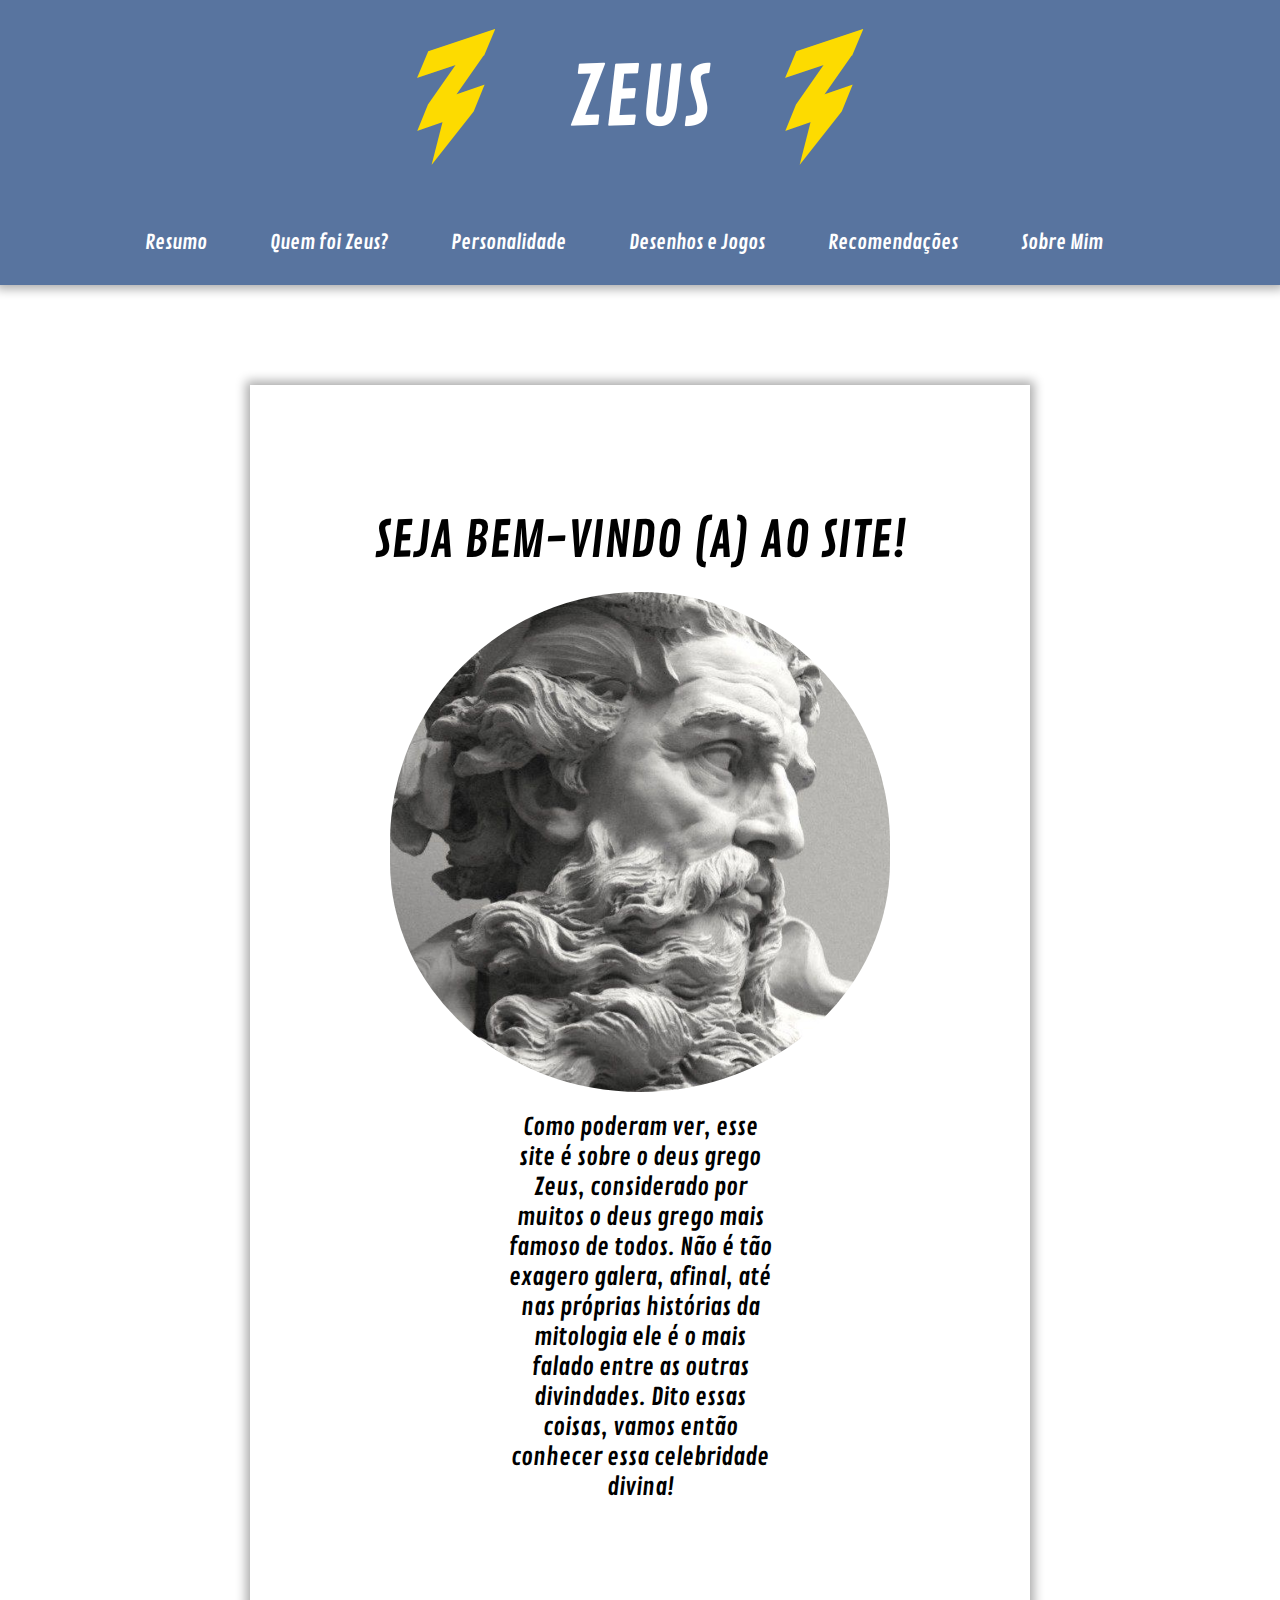
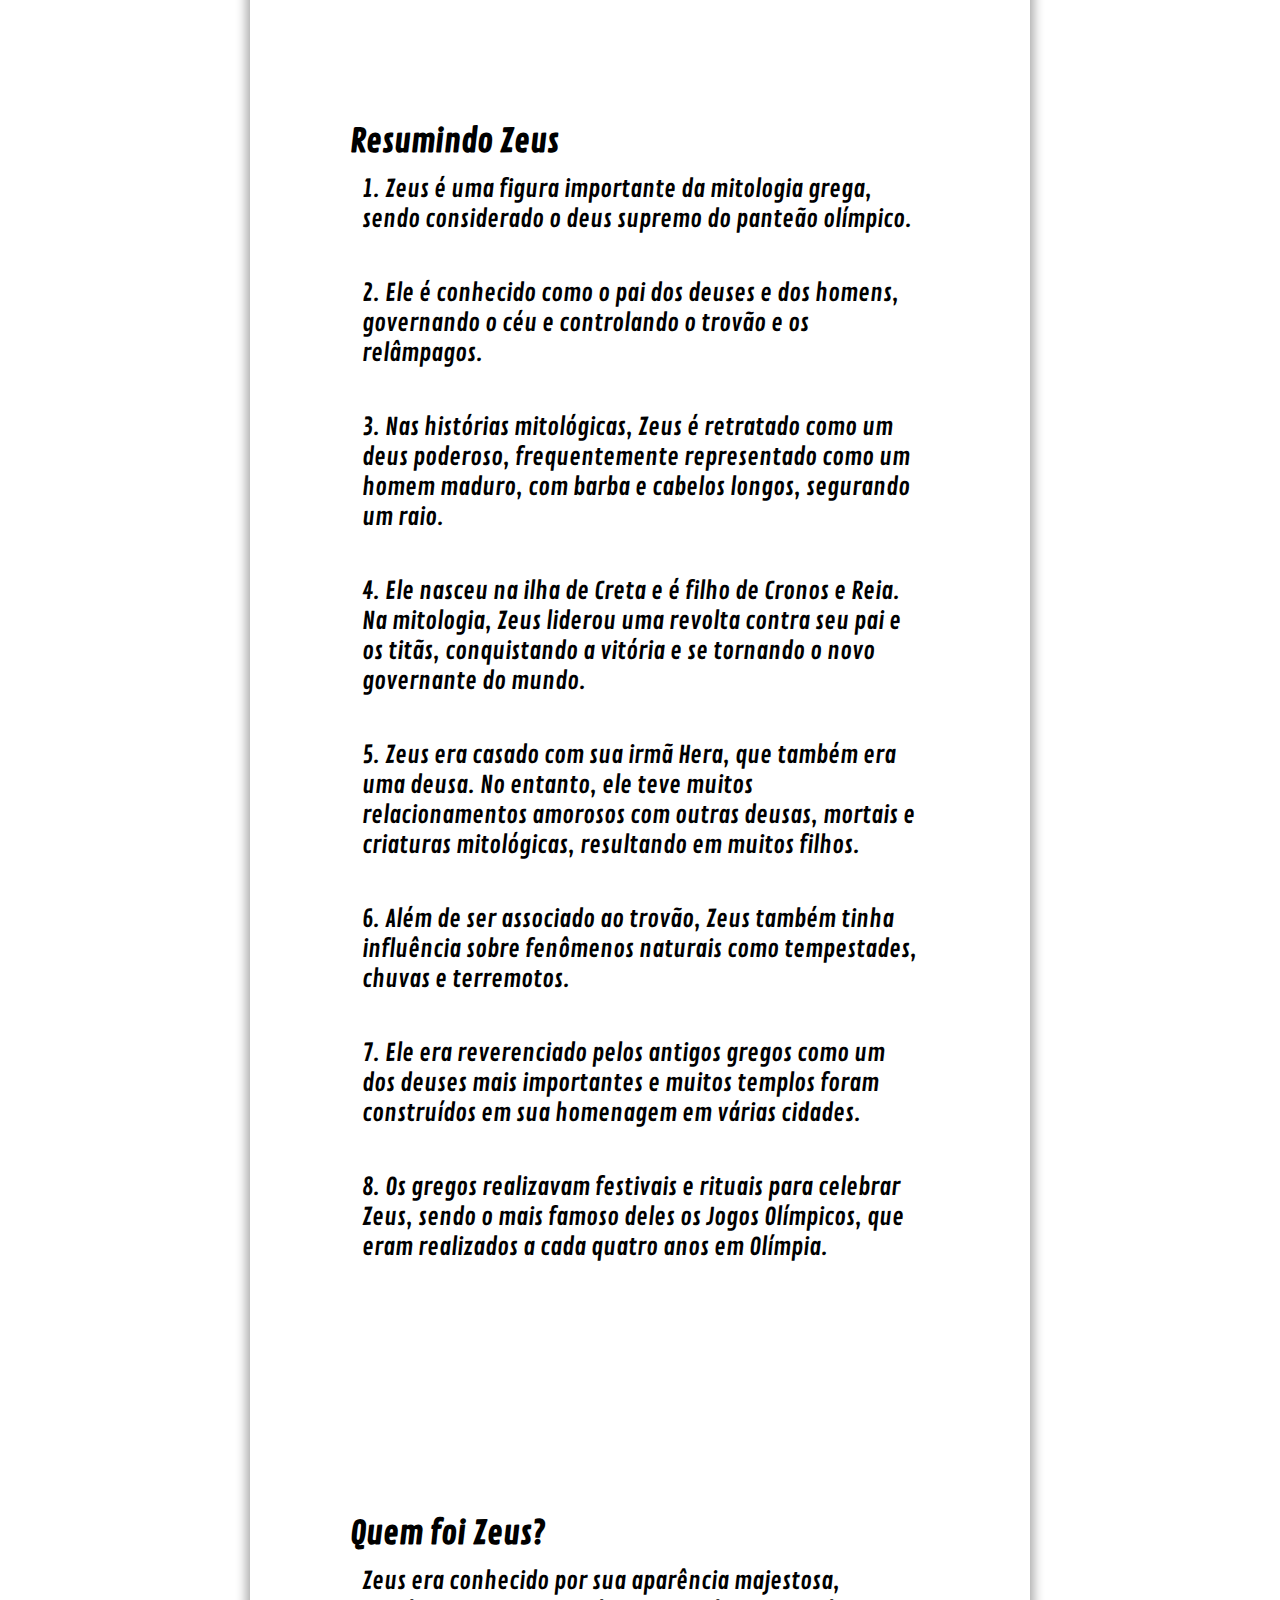
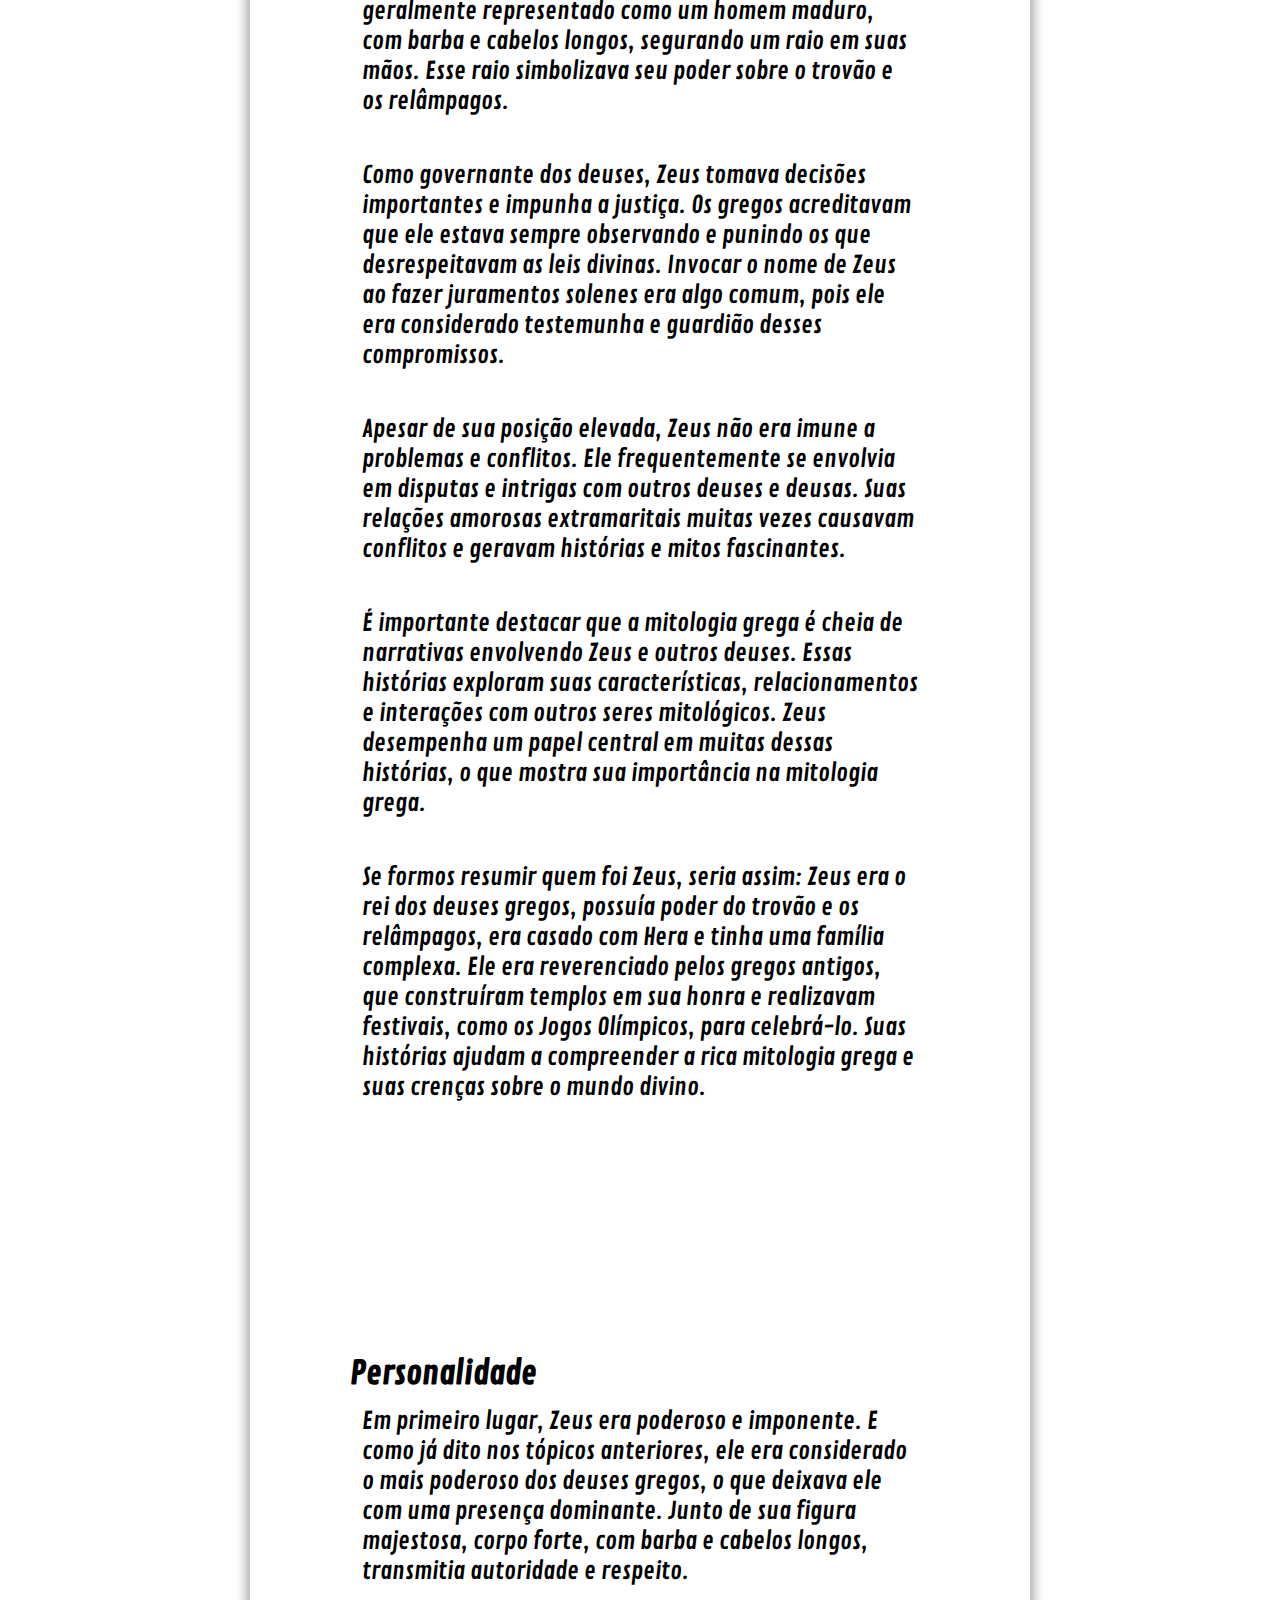
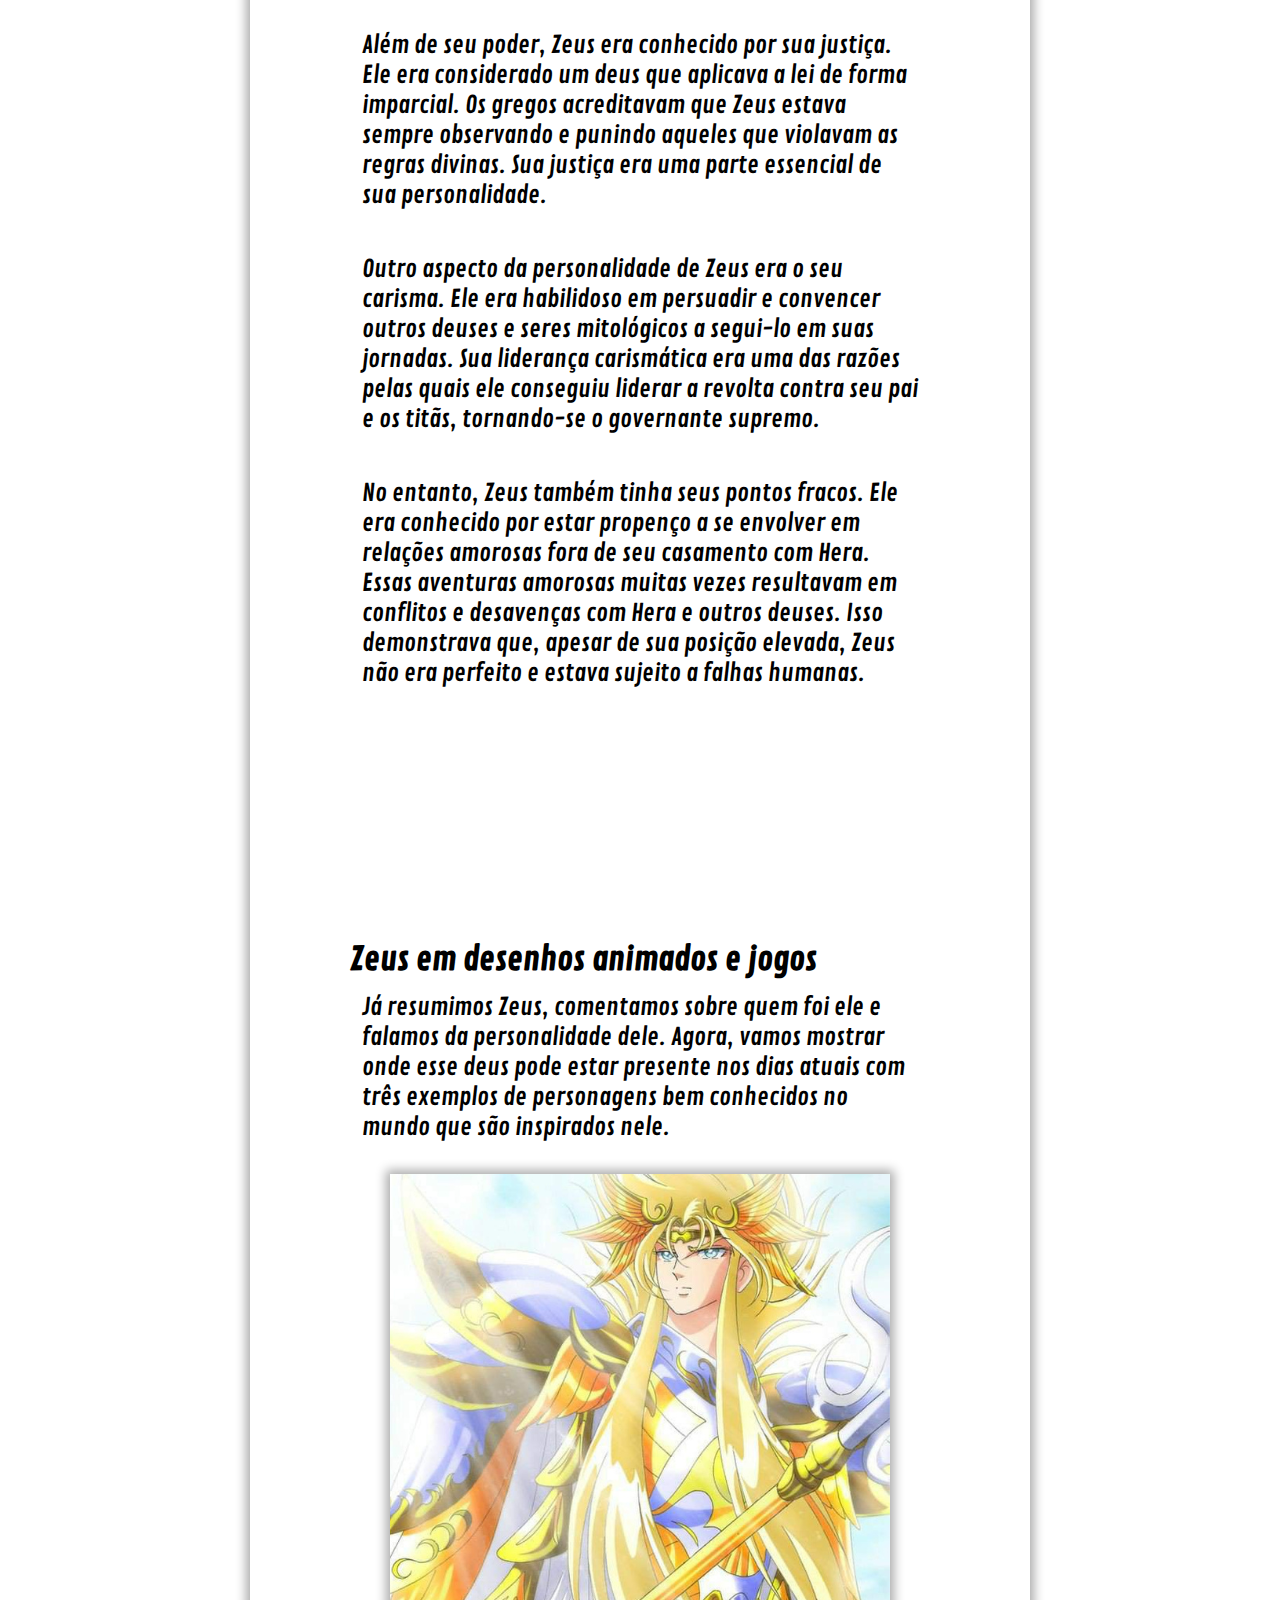
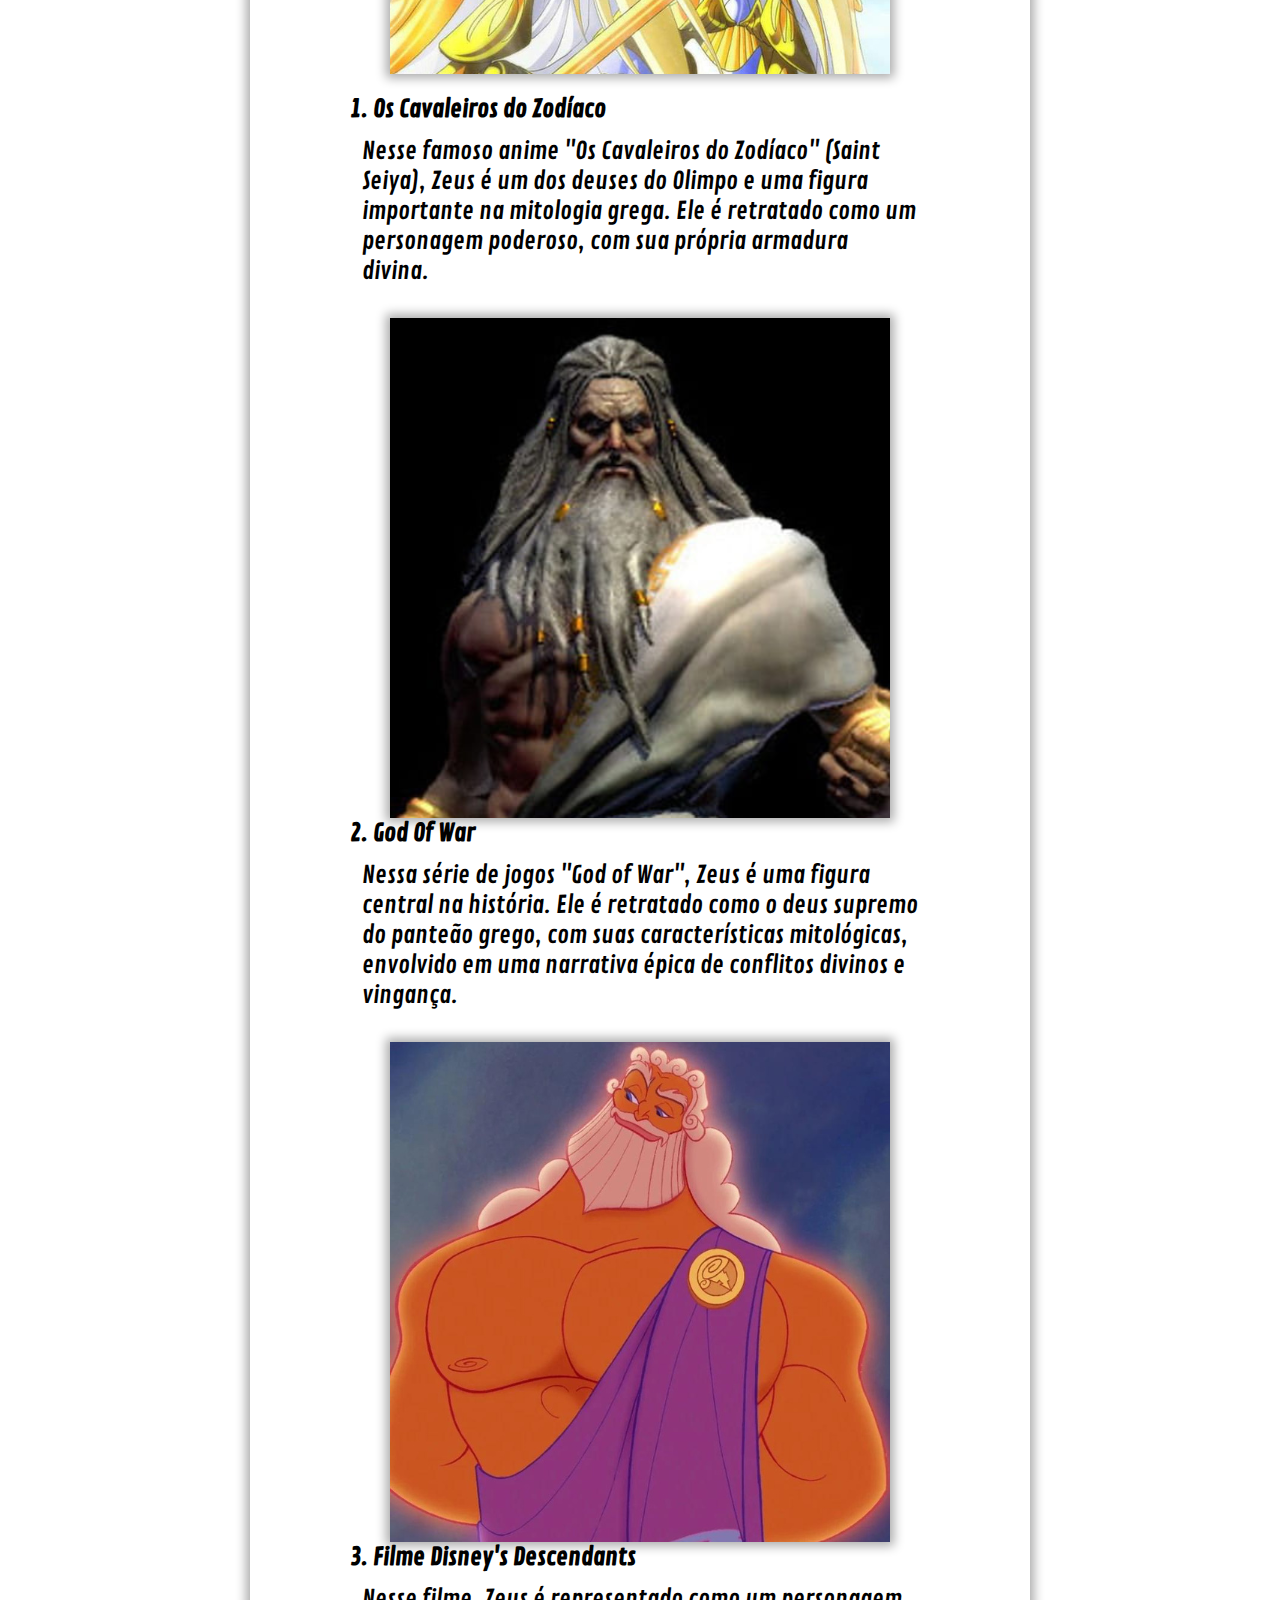
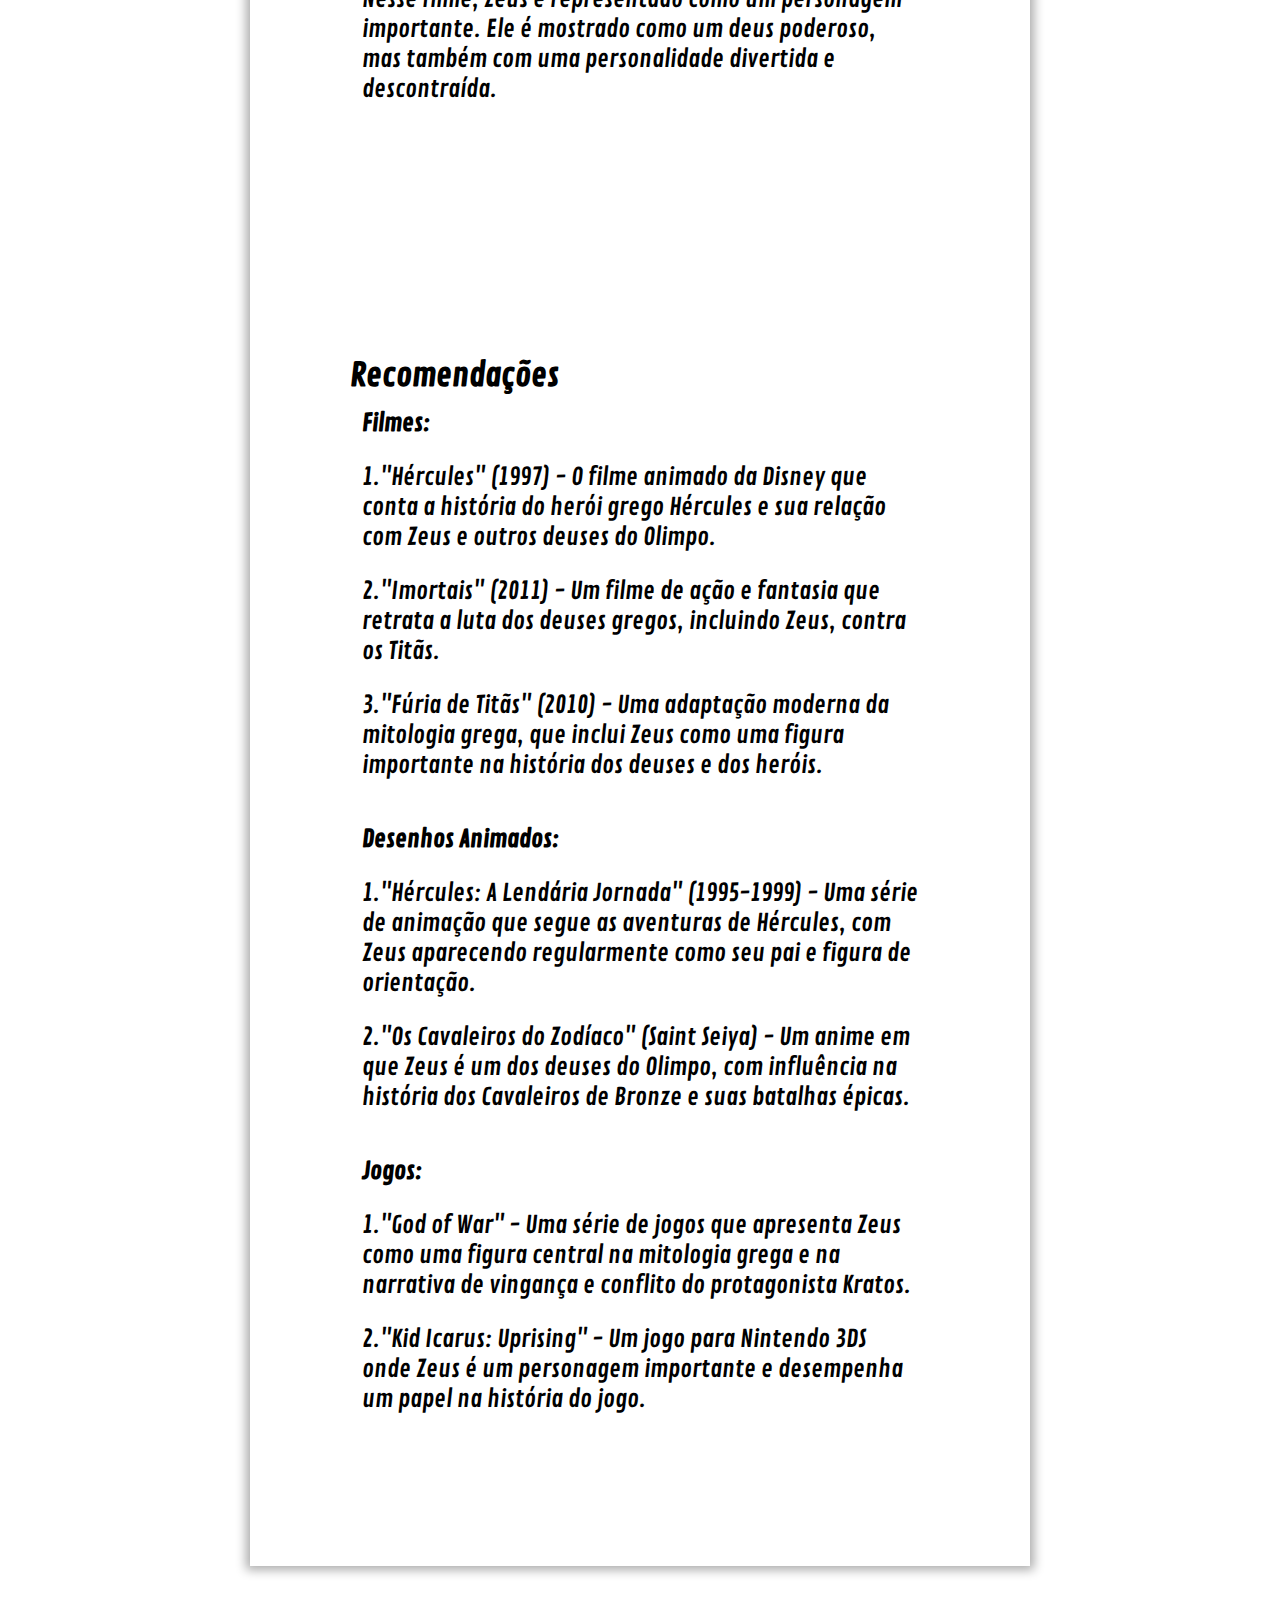
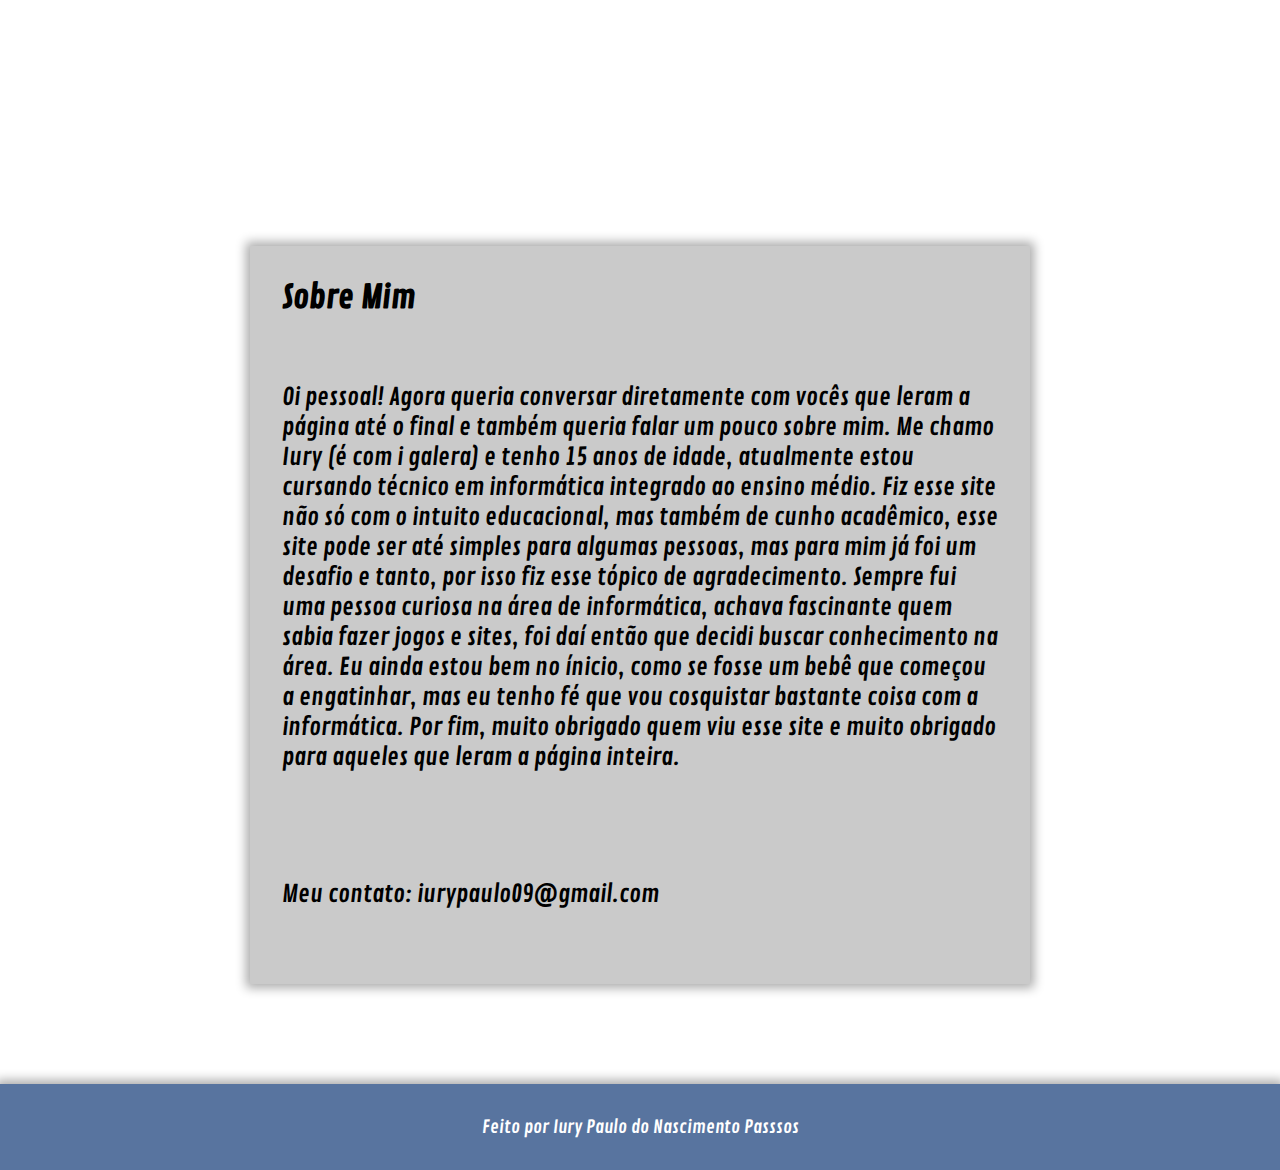
==== index.html @ 11b04d20 "Subi os arquivos do site "Sobre Zeus"" ====
<!DOCTYPE html>
<html lang="en">
<head>
    <meta charset="UTF-8">
    <meta http-equiv="X-UA-Compatible" content="IE=edge">
    <meta name="viewport" content="width=device-width, initial-scale=1.0">
    <title>Zeus</title>
    <link rel="stylesheet" href="css/style.css">
</head>
<body>
    <header>
        <figure>
            <img id="logo" src="imagens/nome do site 2.0.png" alt="Logo do site">
        </figure>
        <nav id="menu-h">
            <ul>
                <li><a href="#resumoDeZeus">Resumo</a></li>
                <li><a href="#quemFoiZeus">Quem foi Zeus?</a></li>
                <li><a href="#personalidade">Personalidade</a></li>
                <li><a href="#zeusEmDEJ">Desenhos e Jogos</a></li>
                <li><a href="#recomendacoes">Recomendações</a></li>
                <li><a href="#sobreMim">Sobre Mim</a></li>
            </ul>
        </nav>
    </header>
    <main>
            <p id="boasvindas">SEJA BEM-VINDO (A) AO SITE!</p>
            <figure>
                <img id="estatua" src="imagens/estatuaZeus.png" alt="Imagem de uma estatua grega">
            </figure>
            
            <p id="intro">Como poderam ver, esse site é sobre o deus grego Zeus, considerado por muitos o deus grego mais famoso de todos. Não é tão exagero galera, afinal, até nas próprias histórias da mitologia ele é o mais falado entre as outras divindades. Dito essas coisas, vamos então conhecer essa celebridade divina!</p>
                <br>
            <section id="resumoDeZeus">
                <h1 id="titulo1">
                    Resumindo Zeus
                </h1>
                <ul>
                    <li>1.  Zeus é uma figura importante da mitologia grega, sendo considerado o deus supremo do panteão olímpico.
                    </li>
                <br>
                    <li>2. Ele é conhecido como o pai dos deuses e dos homens, governando o céu e controlando o trovão e os relâmpagos.</li>
                <br>
                    <li>3.  Nas histórias mitológicas, Zeus é retratado como um deus poderoso, frequentemente representado como um homem maduro, com barba e cabelos longos, segurando um raio.</li>
                <br>
                    <li>4.  Ele nasceu na ilha de Creta e é filho de Cronos e Reia. Na mitologia, Zeus liderou uma revolta contra seu pai e os titãs, conquistando a vitória e se tornando o novo governante do mundo.</li>
                <br>
                    <li>5.  Zeus era casado com sua irmã Hera, que também era uma deusa. No entanto, ele teve muitos relacionamentos amorosos com outras deusas, mortais e criaturas mitológicas, resultando em muitos filhos.</li>
                <br>
                    <li>6.  Além de ser associado ao trovão, Zeus também tinha influência sobre fenômenos naturais como tempestades, chuvas e terremotos.</li>
                <br>
                    <li>7.  Ele era reverenciado pelos antigos gregos como um dos deuses mais importantes e muitos templos foram construídos em sua homenagem em várias cidades.</li>
                <br>
                    <li>8.  Os gregos realizavam festivais e rituais para celebrar Zeus, sendo o mais famoso deles os Jogos Olímpicos, que eram realizados a cada quatro anos em Olímpia.</li>
                </ul>
            </section>
                <br>
                <br>
            <section id="quemFoiZeus">
                <h1 id="titulo2">
                    Quem foi Zeus?
                </h1>
                <p>     Zeus era conhecido por sua aparência majestosa, geralmente representado como um homem maduro, com barba e cabelos longos, segurando um raio em suas mãos. Esse raio simbolizava seu poder sobre o trovão e os relâmpagos.</p>
                <br>
                <p>     Como governante dos deuses, Zeus tomava decisões importantes e impunha a justiça. Os gregos acreditavam que ele estava sempre observando e punindo os que desrespeitavam as leis divinas. Invocar o nome de Zeus ao fazer juramentos solenes era algo comum, pois ele era considerado testemunha e guardião desses compromissos.
                </p>
                <br>
                <p>     Apesar de sua posição elevada, Zeus não era imune a problemas e conflitos. Ele frequentemente se envolvia em disputas e intrigas com outros deuses e deusas. Suas relações amorosas extramaritais muitas vezes causavam conflitos e geravam histórias e mitos fascinantes.</p>
                <br>
                <p>     É importante destacar que a mitologia grega é cheia de narrativas envolvendo Zeus e outros deuses. Essas histórias exploram suas características, relacionamentos e interações com outros seres mitológicos. Zeus desempenha um papel central em muitas dessas histórias, o que mostra sua importância na mitologia grega.</p>
                <br>
                <p>     Se formos resumir quem foi Zeus, seria assim: Zeus era o rei dos deuses gregos, possuía poder do trovão e os relâmpagos, era casado com Hera e tinha uma família complexa. Ele era reverenciado pelos gregos antigos, que construíram templos em sua honra e realizavam festivais, como os Jogos Olímpicos, para celebrá-lo. Suas histórias ajudam a compreender a rica mitologia grega e suas crenças sobre o mundo divino.
                </p>
            </section>
                <br>
                <br>
            <section id="personalidade">
                <h1 id="titulo3">
                    Personalidade
                </h1>
                <p>Em primeiro lugar, Zeus era poderoso e imponente. E como já dito nos tópicos anteriores, ele era considerado o mais poderoso dos deuses gregos, o que deixava ele com uma presença dominante. Junto de sua figura majestosa, corpo forte, com barba e cabelos longos, transmitia autoridade e respeito.</p>
                <br>
                <p>Além de seu poder, Zeus era conhecido por sua justiça. Ele era considerado um deus que aplicava a lei de forma imparcial. Os gregos acreditavam que Zeus estava sempre observando e punindo aqueles que violavam as regras divinas. Sua justiça era uma parte essencial de sua personalidade.</p>
                <br>
                <p>Outro aspecto da personalidade de Zeus era o seu carisma. Ele era habilidoso em persuadir e convencer outros deuses e seres mitológicos a segui-lo em suas jornadas. Sua liderança carismática era uma das razões pelas quais ele conseguiu liderar a revolta contra seu pai e os titãs, tornando-se o governante supremo.</p>
                <br>
                <p>No entanto, Zeus também tinha seus pontos fracos. Ele era conhecido por estar propenço a se envolver em relações amorosas fora de seu casamento com Hera. Essas aventuras amorosas muitas vezes resultavam em conflitos e desavenças com Hera e outros deuses. Isso demonstrava que, apesar de sua posição elevada, Zeus não era perfeito e estava sujeito a falhas humanas.</p>
            </section>
                <br>
                <br>
            <section id="zeusEmDEJ">
                <h1 id="titulo4">
                    Zeus em desenhos animados e jogos
                </h1>
                <p>Já resumimos Zeus, comentamos sobre quem foi ele e falamos da personalidade dele. Agora, vamos mostrar onde esse deus pode estar presente nos dias atuais com três exemplos de personagens bem conhecidos no mundo que são inspirados nele.</p>
                <br>
                <figure>
                    <img id="CDZ" src="imagens/zeusCDZ.png" alt="Imagem do deus grego Zeus em Cavaleiros dos Zodíaco"> 
                </figure>
                <br>
                <h2>1.  Os Cavaleiros do Zodíaco</h2>
                <p>Nesse famoso anime "Os Cavaleiros do Zodíaco" (Saint Seiya), Zeus é um dos deuses do Olimpo e uma figura importante na mitologia grega. Ele é retratado como um personagem poderoso, com sua própria armadura divina.
                </p>
                <br>
                <figure>
                    <img id="GOW" src="imagens/zeusGOW.png" alt="Imagem do deus grego Zeus no jogo God of War">
                </figure>
                <h2>2.  God Of War</h2>
                <p>Nessa série de jogos "God of War", Zeus é uma figura central na história. Ele é retratado como o deus supremo do panteão grego, com suas características mitológicas, envolvido em uma narrativa épica de conflitos divinos e vingança.</p>
                <br>
                <figure>
                    <img id="Disney" src="imagens/zeusDisney.png" alt="Imagem do deus grego Zeus no desenho da Disney">
                </figure>
                <h2>3.  Filme Disney's Descendants</h2>
                <p>Nesse filme, Zeus é representado como um personagem importante. Ele é mostrado como um deus poderoso, mas também com uma personalidade divertida e descontraída.</p>
            </section>
                <br>
                <br>
            <section id="recomendacoes">
                <h1 id="titulo5">
                    Recomendações
                </h1>
                <h2>Filmes:</h2>
                <ul>
                    <li>1."Hércules" (1997) - O filme animado da Disney que conta a história do herói grego Hércules e sua relação com Zeus e outros deuses do Olimpo.</li>
                    <li>2."Imortais" (2011) - Um filme de ação e fantasia que retrata a luta dos deuses gregos, incluindo Zeus, contra os Titãs.</li>
                    <li>3."Fúria de Titãs" (2010) - Uma adaptação moderna da mitologia grega, que inclui Zeus como uma figura importante na história dos deuses e dos heróis.</li>
                </ul>
                <br>
                <h2>Desenhos Animados:</h2>
                <ul>
                    <li>1."Hércules: A Lendária Jornada" (1995-1999) - Uma série de animação que segue as aventuras de Hércules, com Zeus aparecendo regularmente como seu pai e figura de orientação.</li>
                    <li>2."Os Cavaleiros do Zodíaco" (Saint Seiya) - Um anime em que Zeus é um dos deuses do Olimpo, com influência na história dos Cavaleiros de Bronze e suas batalhas épicas.</li>
                </ul>
                <br>
                <h2>Jogos:</h2>
                <ul>
                    <li>1."God of War" - Uma série de jogos que apresenta Zeus como uma figura central na mitologia grega e na narrativa de vingança e conflito do protagonista Kratos.</li>
                    <li>2."Kid Icarus: Uprising" - Um jogo para Nintendo 3DS onde Zeus é um personagem importante e desempenha um papel na história do jogo.</li>
                </ul>
            </section>
                <br>
                <br>
        </main>
        <br/>
        <br/>
        <br/>
        <br/>
        <article id="sobreMim">
            <h1 id="titulo6">
                Sobre Mim
            </h1>
            <p>Oi pessoal! Agora queria conversar diretamente com vocês que leram a página até o final e também queria falar um pouco sobre mim. Me chamo Iury (é com i galera) e tenho 15 anos de idade, atualmente estou cursando técnico em informática integrado ao ensino médio. Fiz esse site não só com o intuito educacional, mas também de cunho acadêmico, esse site pode ser até simples para algumas pessoas, mas para mim já foi um desafio e tanto, por isso fiz esse tópico de agradecimento. Sempre fui uma pessoa curiosa na área de informática, achava fascinante quem sabia fazer jogos e sites, foi daí então que decidi buscar conhecimento na área. Eu ainda estou bem no ínicio, como se fosse um bebê que começou a engatinhar, mas eu tenho fé que vou cosquistar bastante coisa com a informática. Por fim, muito obrigado  quem viu esse site e muito obrigado para aqueles que leram a página inteira.</p>
            <p id="contato">Meu contato: iurypaulo09@gmail.com</p>
        </article>
        <footer>
            <p id="creditos">
                Feito por Iury Paulo do Nascimento Passsos
            </p>
        </footer>
</body>
</html>
---- css/style.css ----
@import url('https://fonts.googleapis.com/css2?family=Contrail+One&display=swap');

*{
    margin: 0 auto;
    padding: 0;
    box-sizing: border-box;
    font-family: 'Contrail One', cursive;
}

html{
    scroll-behavior: smooth;
}

header{
    background-color: #58749F;
    width: 100%;
    box-shadow: 0px 0px 10px 4px rgba(0,0,0,0.33);
}

#logo{
    display: flex;
    align-content: flex-end;
}

#menu-h ul{
    max-width: 1050px;
    list-style: none;
    padding: 0;
    background-color: #58749F;
}

#menu-h ul li{
    display: inline;
}

#menu-h ul li a{
    color: #fff;
    padding: 30px;
    display: inline-block;
    text-decoration: none;
    font-size: 20px;
    transition: background .4s;
}

#menu-h ul li a:hover{
    background-color: #FDDB00;
}

main{
    padding-top: 125px;
    margin-top: 100px;
    margin-bottom: 100px;
    margin-left: 250px;
    margin-right: 250px;
    background-color: #fff;
    box-shadow: 0px 0px 10px 4px rgba(0,0,0,0.33);
}

#boasvindas{
    font-size: 50px;
    text-align: center;
    padding-bottom: 20px;
}

#estatua{
    border-radius: 250px;
    display: flex;
    align-items: center;
    padding-bottom: 20px;
}

#intro{
    font-size: 24px;
    text-align: center;
    margin-left: 256px;
    margin-right: 256px;
    padding-bottom: 100px;
}

#resumoDeZeus{
    margin: 100px;
}

#resumoDeZeus #titulo1{
    font-display: left;
}

#resumoDeZeus ul li{
    padding: 12px;
    font-size: 24px;
    list-style: none;
}

#quemFoiZeus{
    margin: 100px;
}

#quemFoiZeus #titulo2{
    font-display: left;
}

#quemFoiZeus p{
    padding: 12px;
    font-size: 24px;
}

#personalidade{
    margin: 100px;
}

#personalidade #titulo3{
    font-display: left;
}

#personalidade p{
    padding: 12px;
    font-size: 24px;
}

#zeusEmDEJ{
    margin: 100px;
}

#zeusEmDEJ #titulo4{
    font-display: left;
}

#zeusEmDEJ p{
    padding: 12px;
    font-size: 24px;
}

#CDZ{
    display: flex;
    align-items: center;
    box-shadow: 0px 0px 10px 4px rgba(0,0,0,0.33);
}

#GOW{
    display: flex;
    align-items: center;
    box-shadow: 0px 0px 10px 4px rgba(0,0,0,0.33);
}

#Disney{
    display: flex;
    align-items: center;
    box-shadow: 0px 0px 10px 4px rgba(0,0,0,0.33);
}

#recomendacoes{
    margin: 100px;
}

#recomendacoes #titulo5{
    font-display: left;
}

#recomendacoes h2{
    padding: 12px;
    font-size: 24px;
}

#recomendacoes ul li{
    padding: 12px;
    font-size: 24px;
    list-style: none;
}

#sobreMim{
    margin-top: 100px;
    margin-bottom: 100px;
    margin-left: 250px;
    margin-right: 250px;
    background-color: rgb(202, 202, 202);
    box-shadow: 0px 0px 10px 4px rgba(0,0,0,0.33);
}

#sobreMim #titulo6{
    font-display: left;
    padding: 32px;
}

#sobreMim p{
    padding: 32px;
    font-size: 24px;
    padding-bottom: 75px;
}

footer{
    background-color: #58749F;
    width: 100%;
    box-shadow: 0px 0px 10px 4px rgba(0,0,0,0.33);
}

footer p#creditos{
    padding: 32px;
    text-align: center;
    font-size: large;
    color: #fff;
}
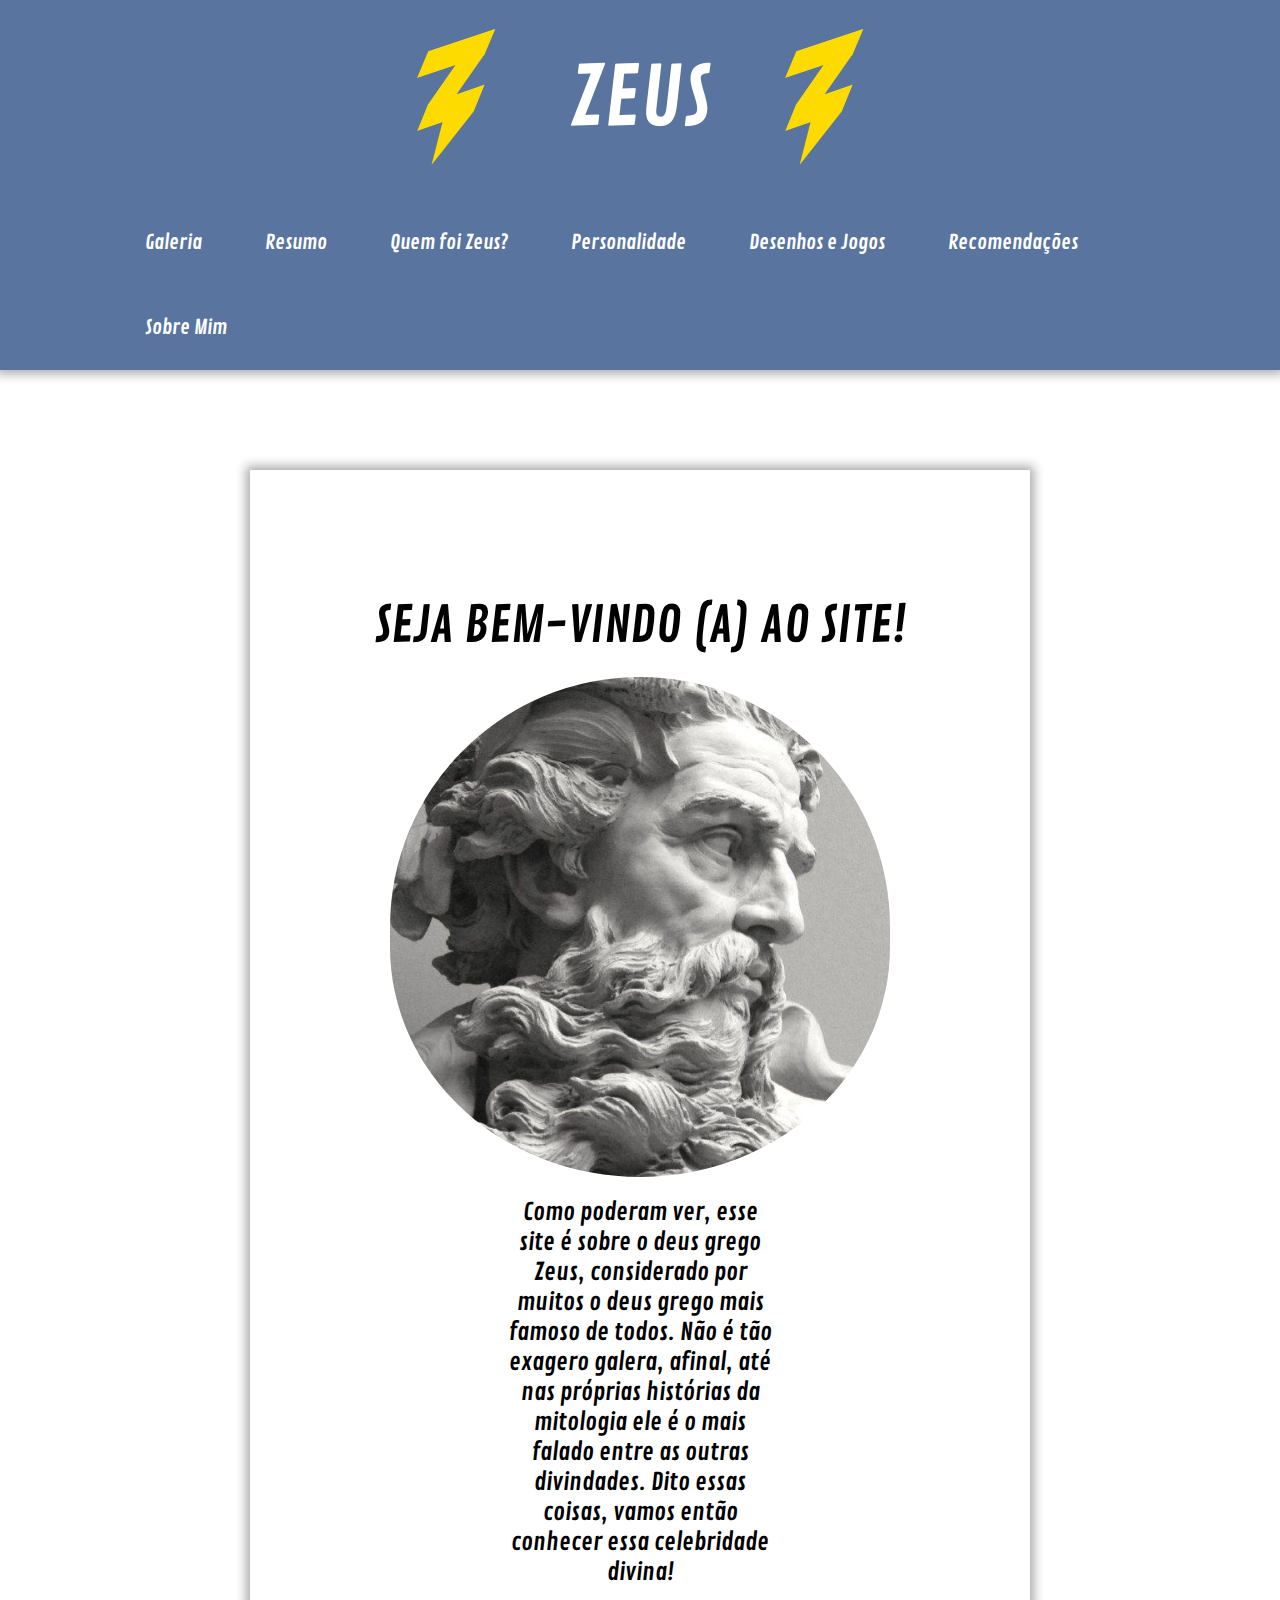
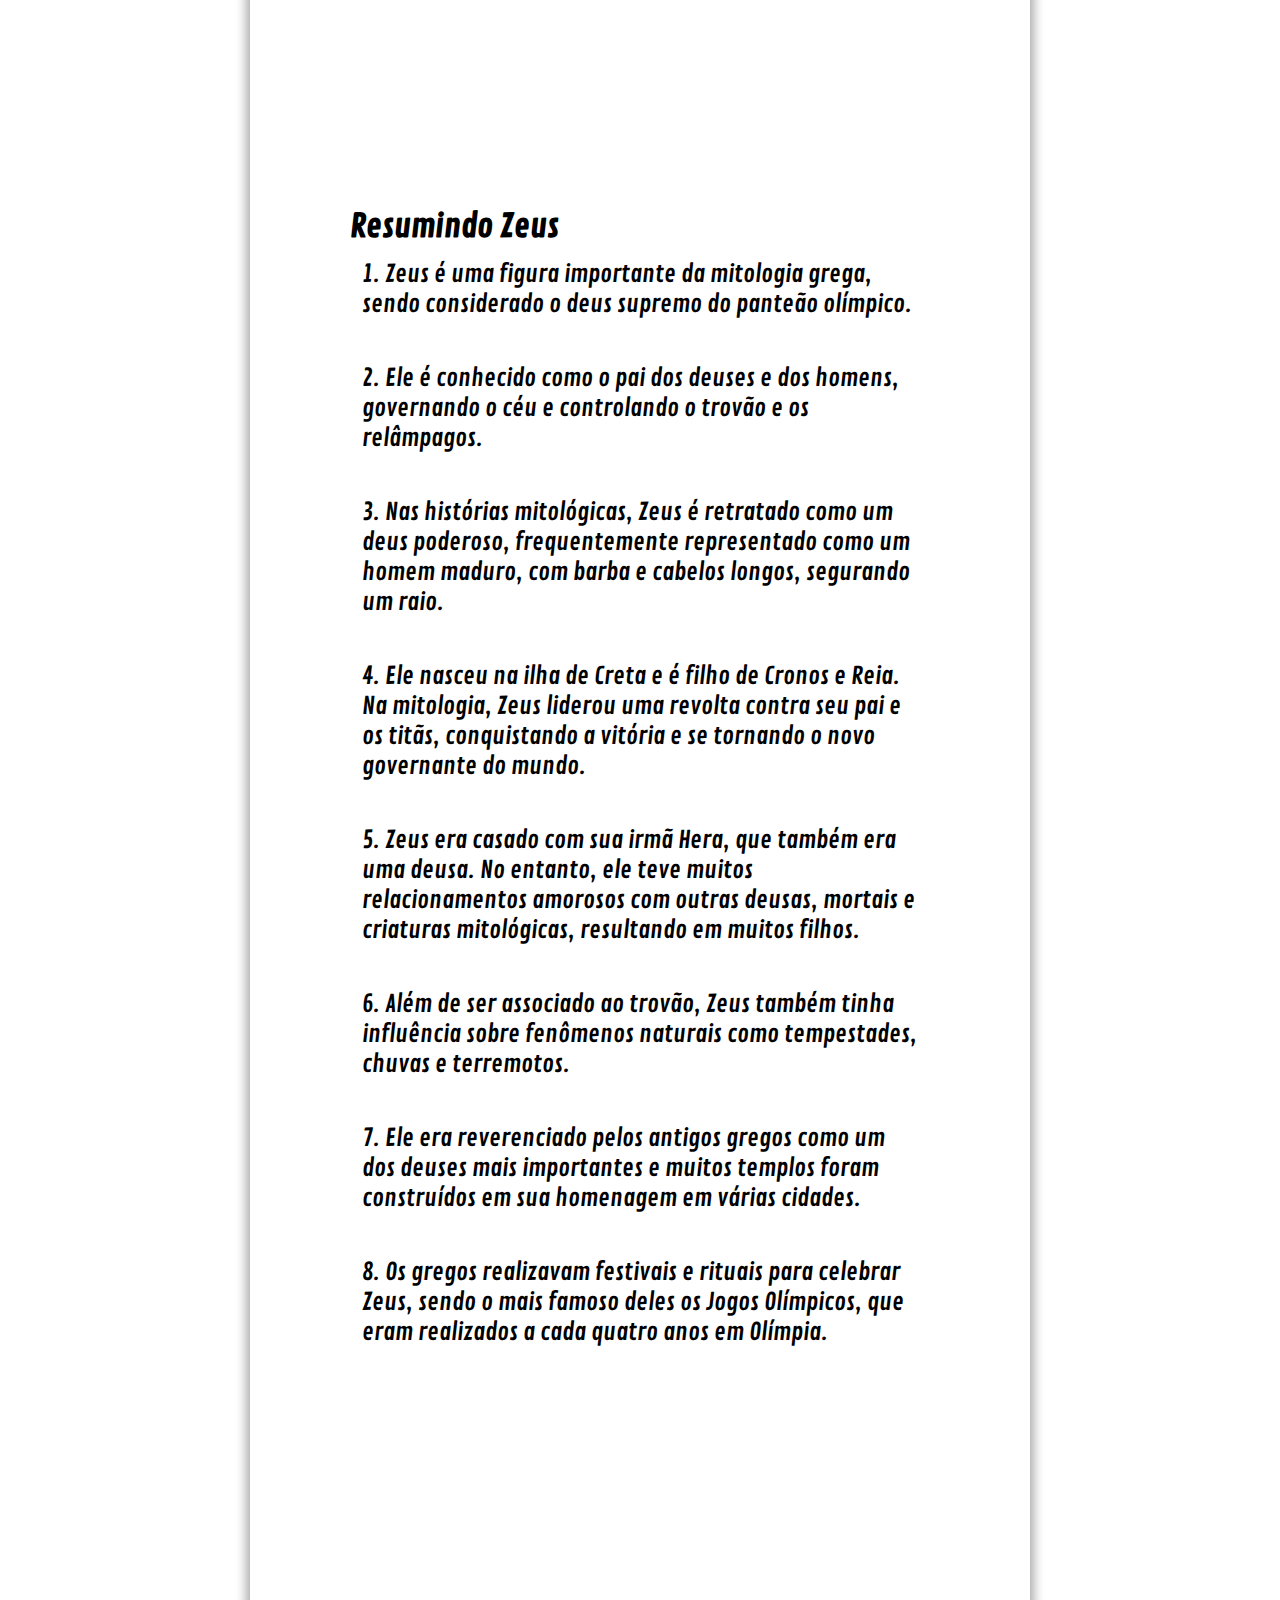
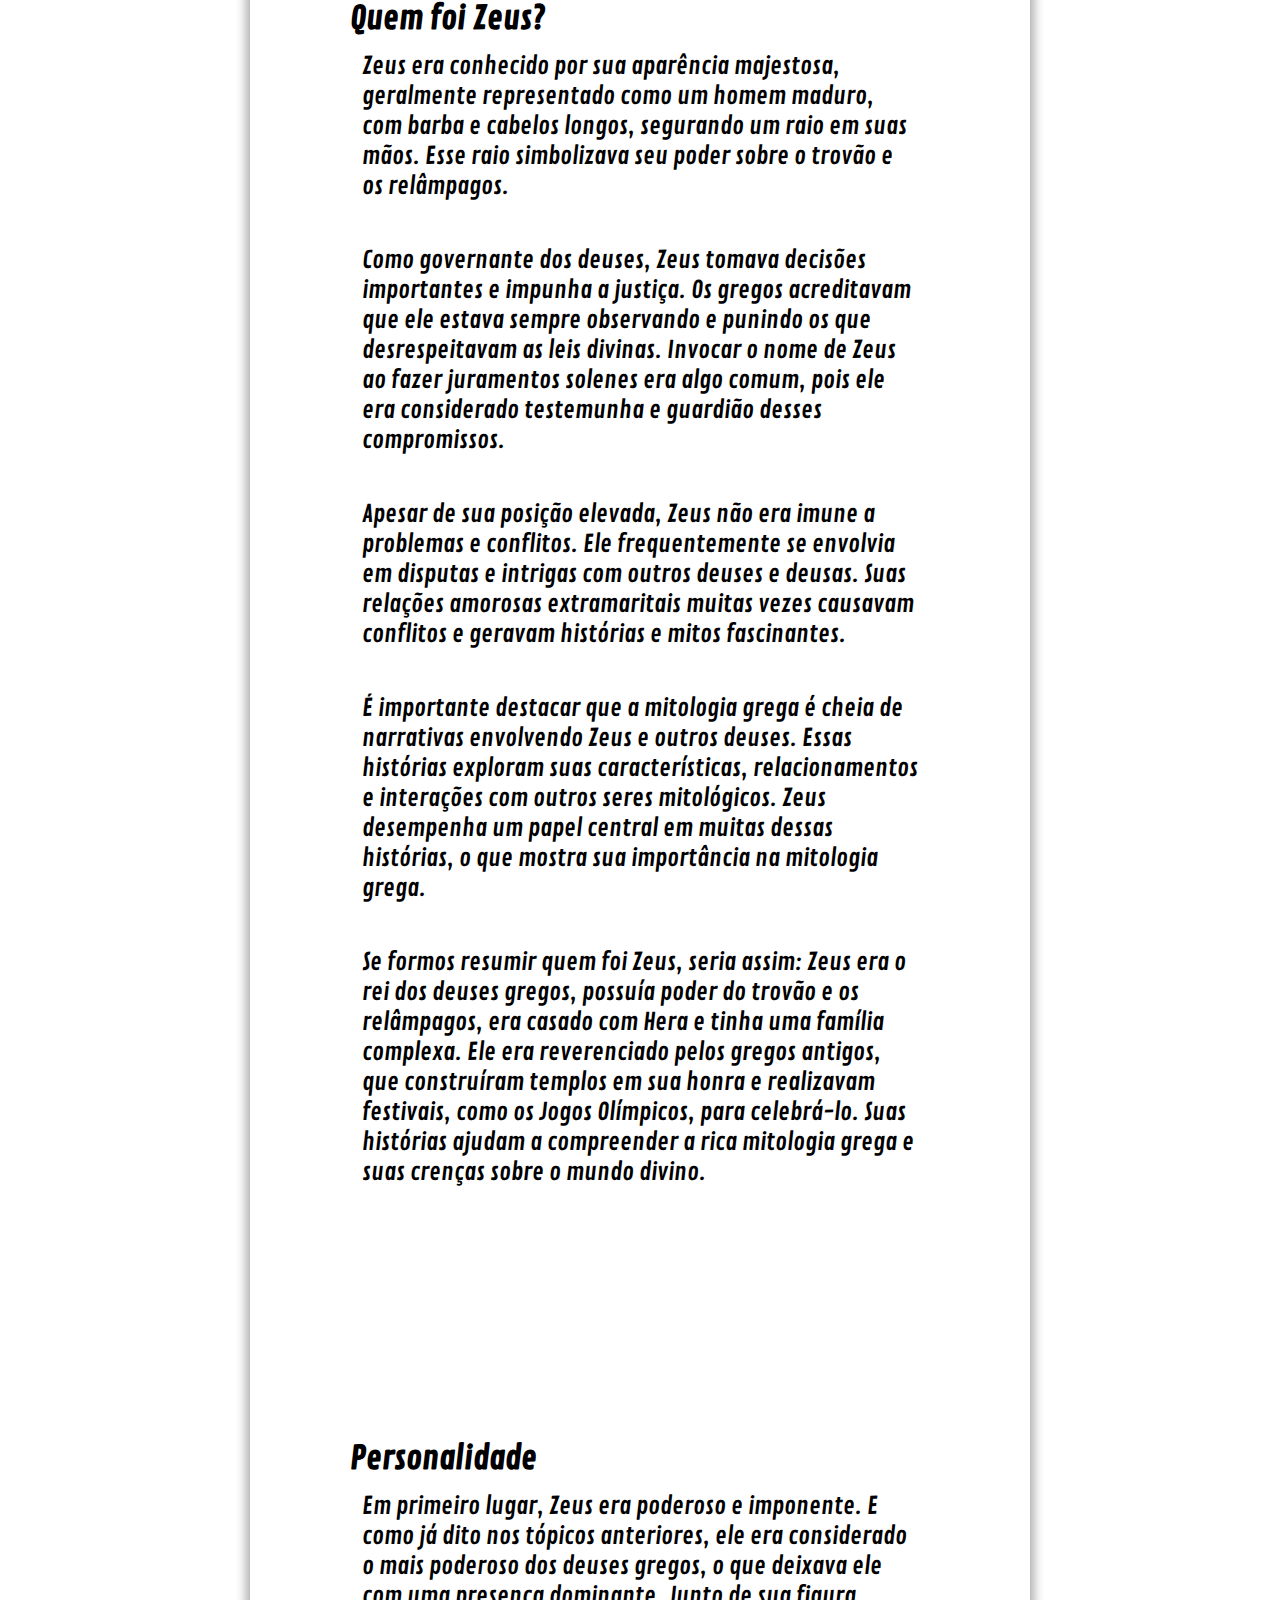
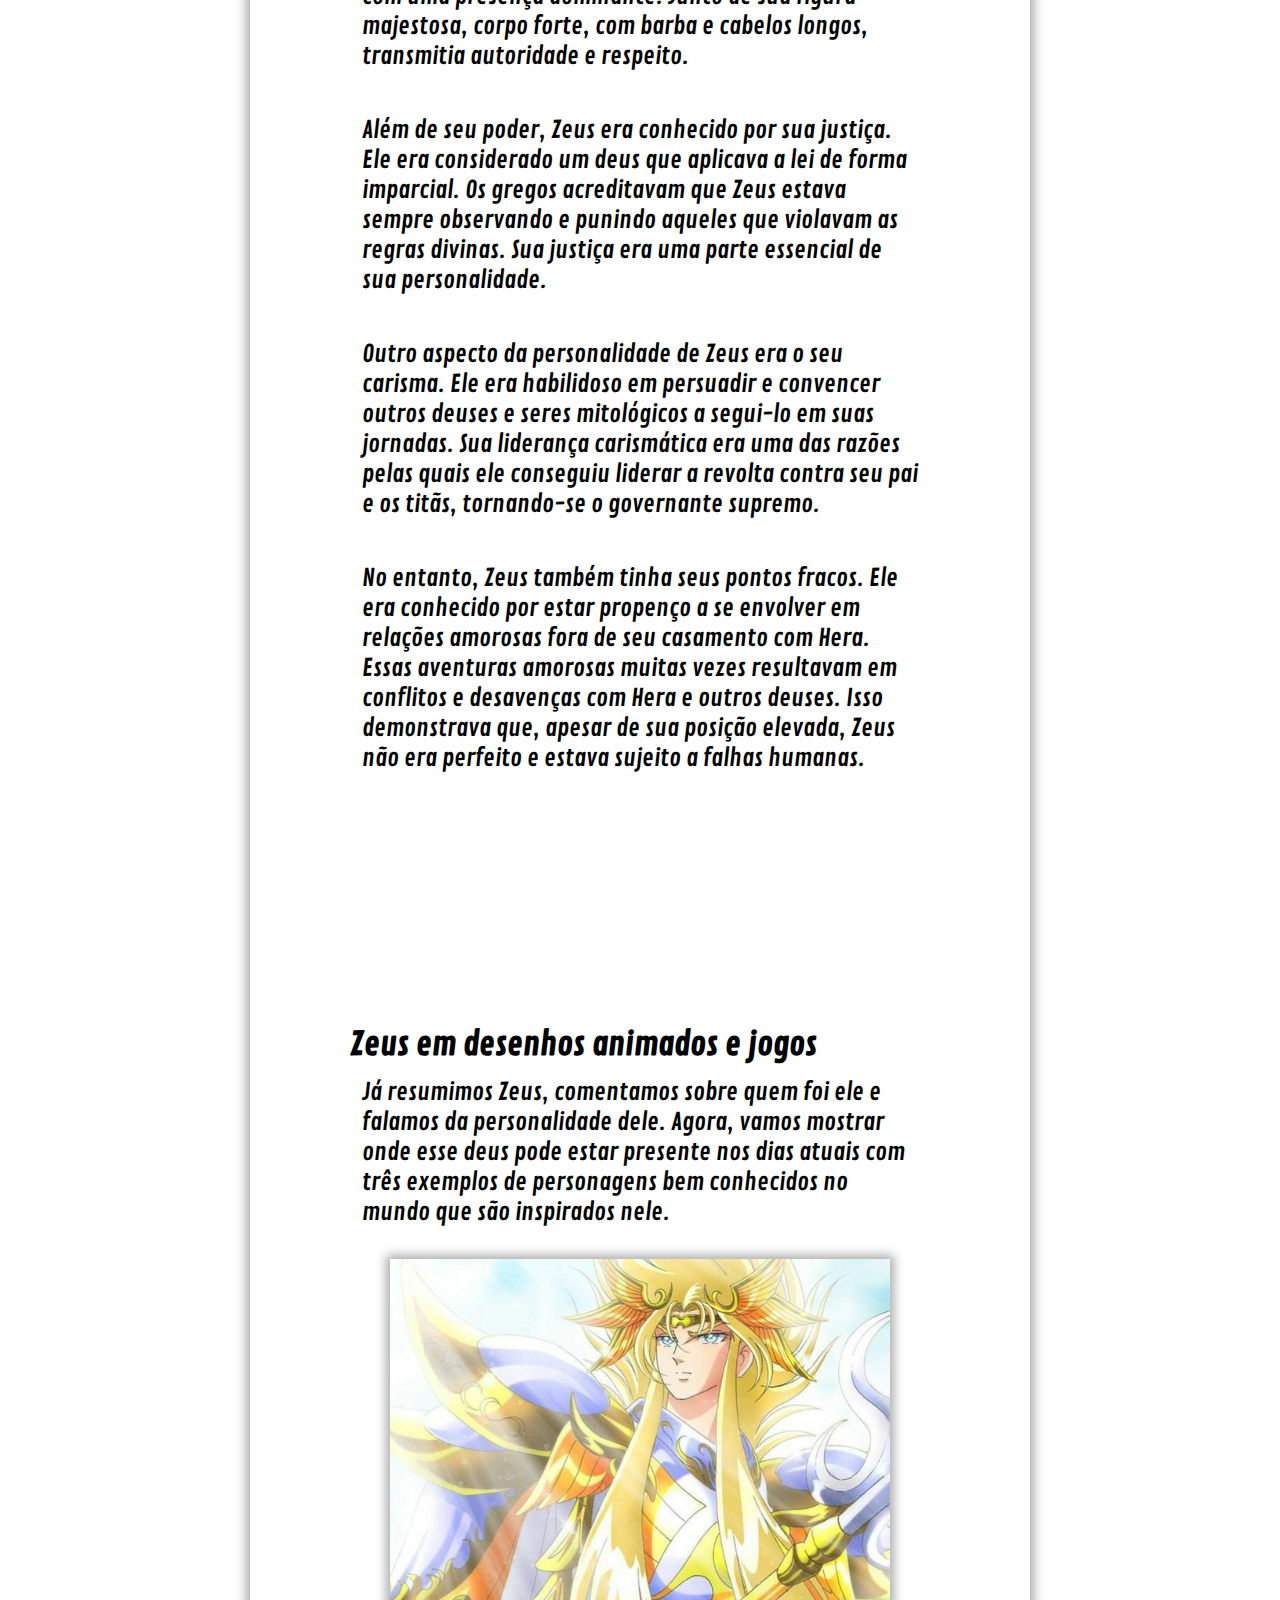
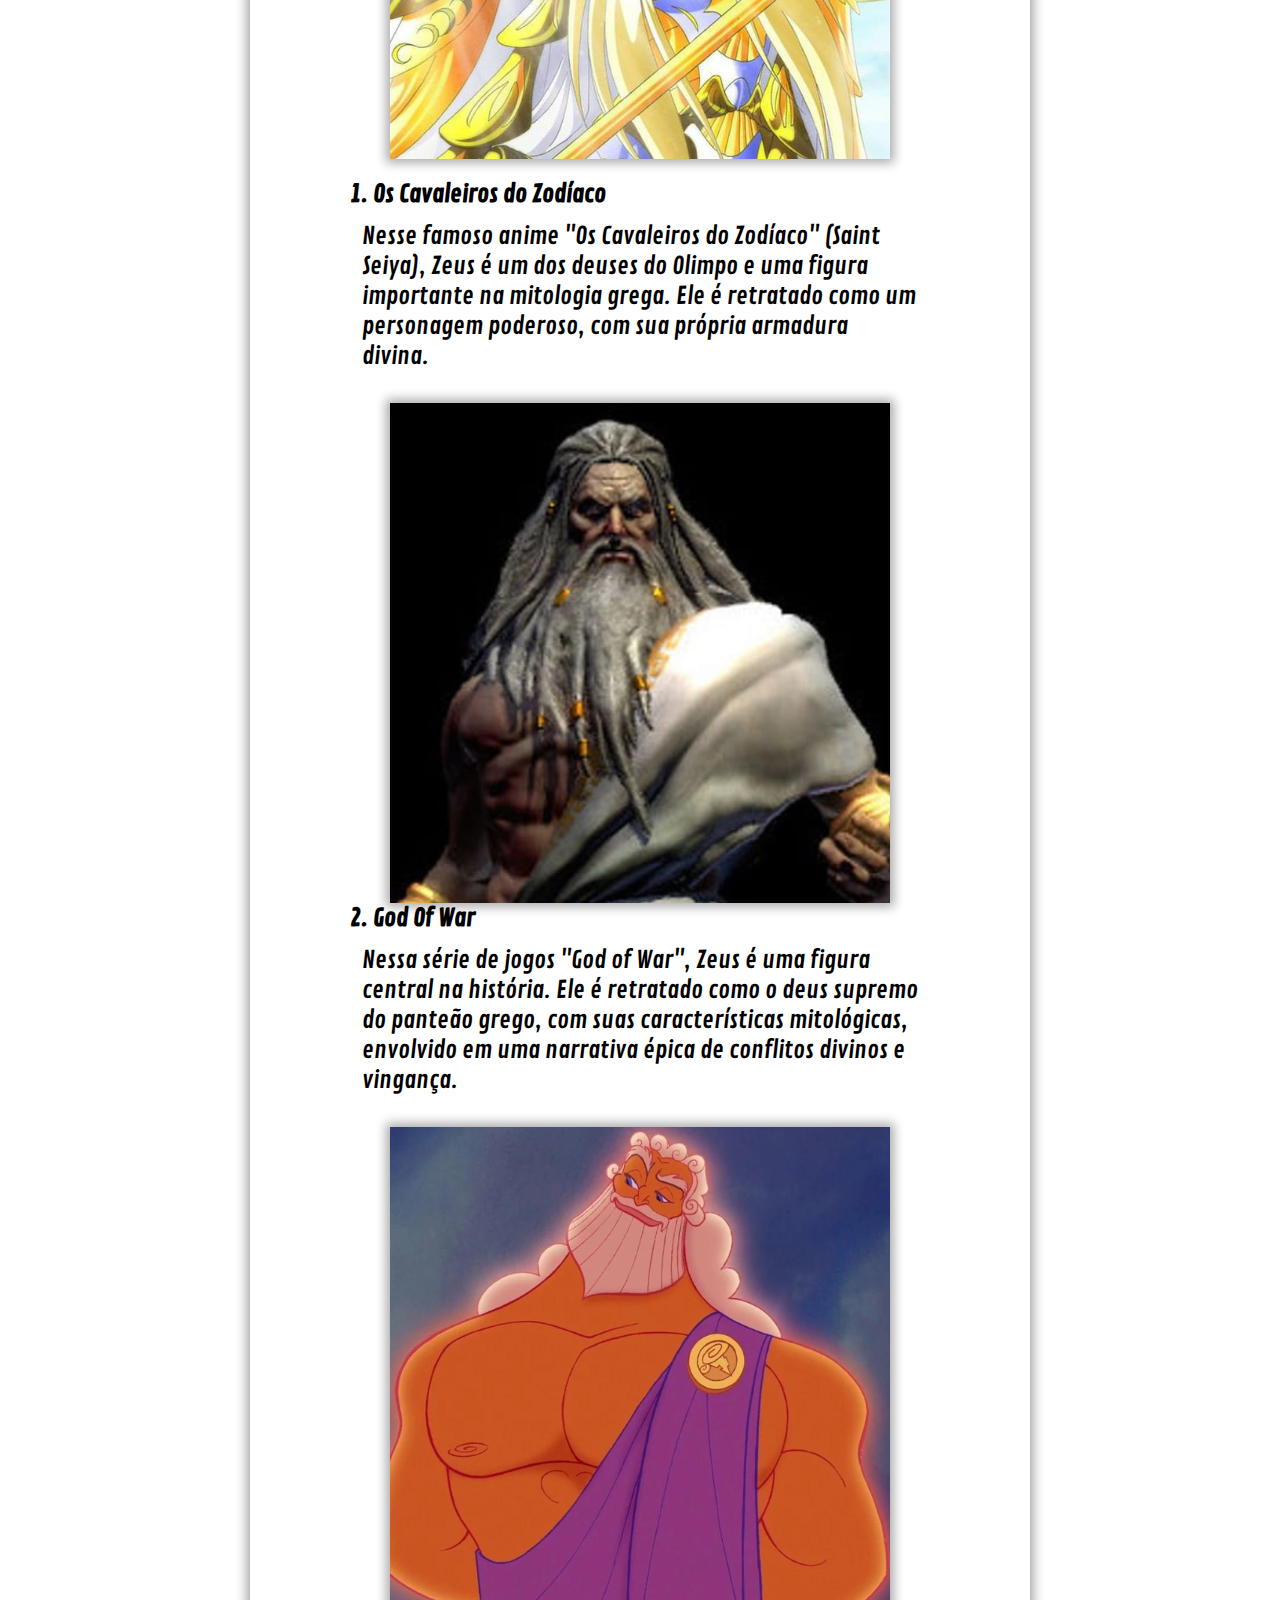
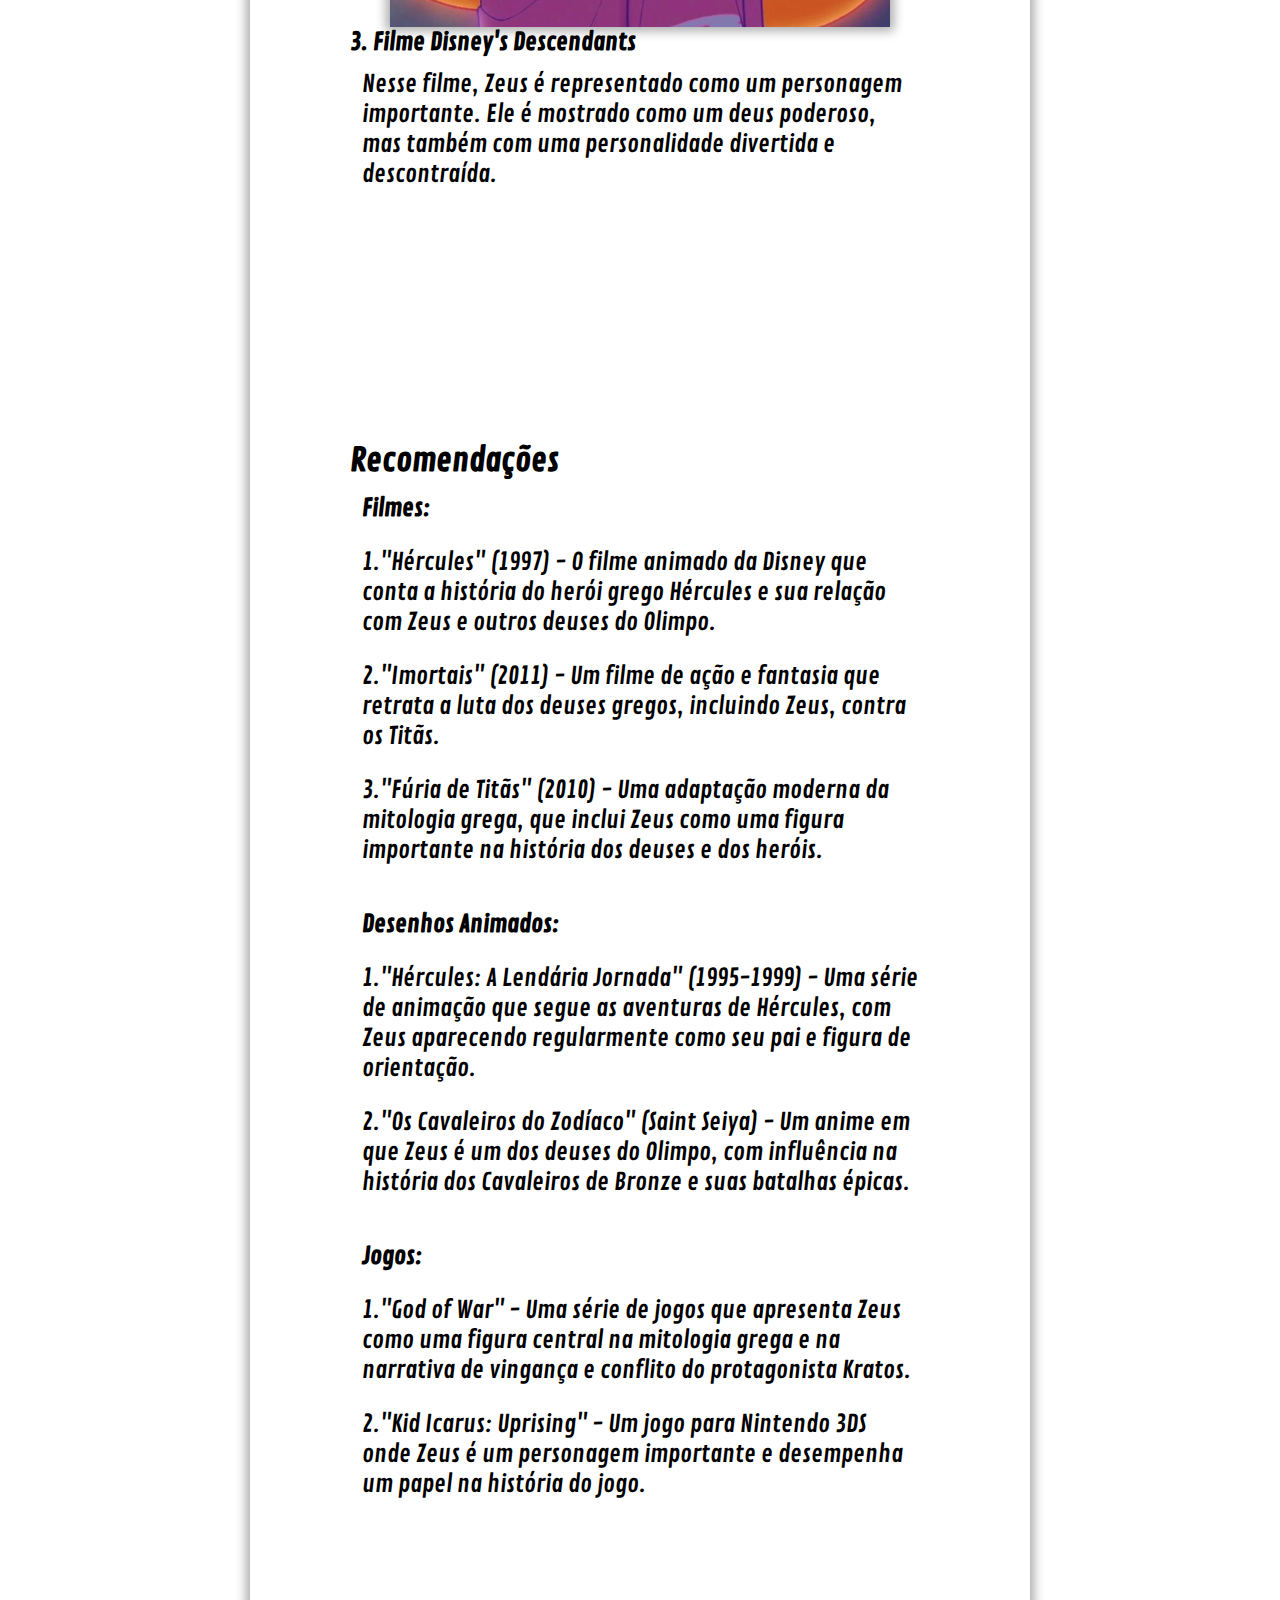
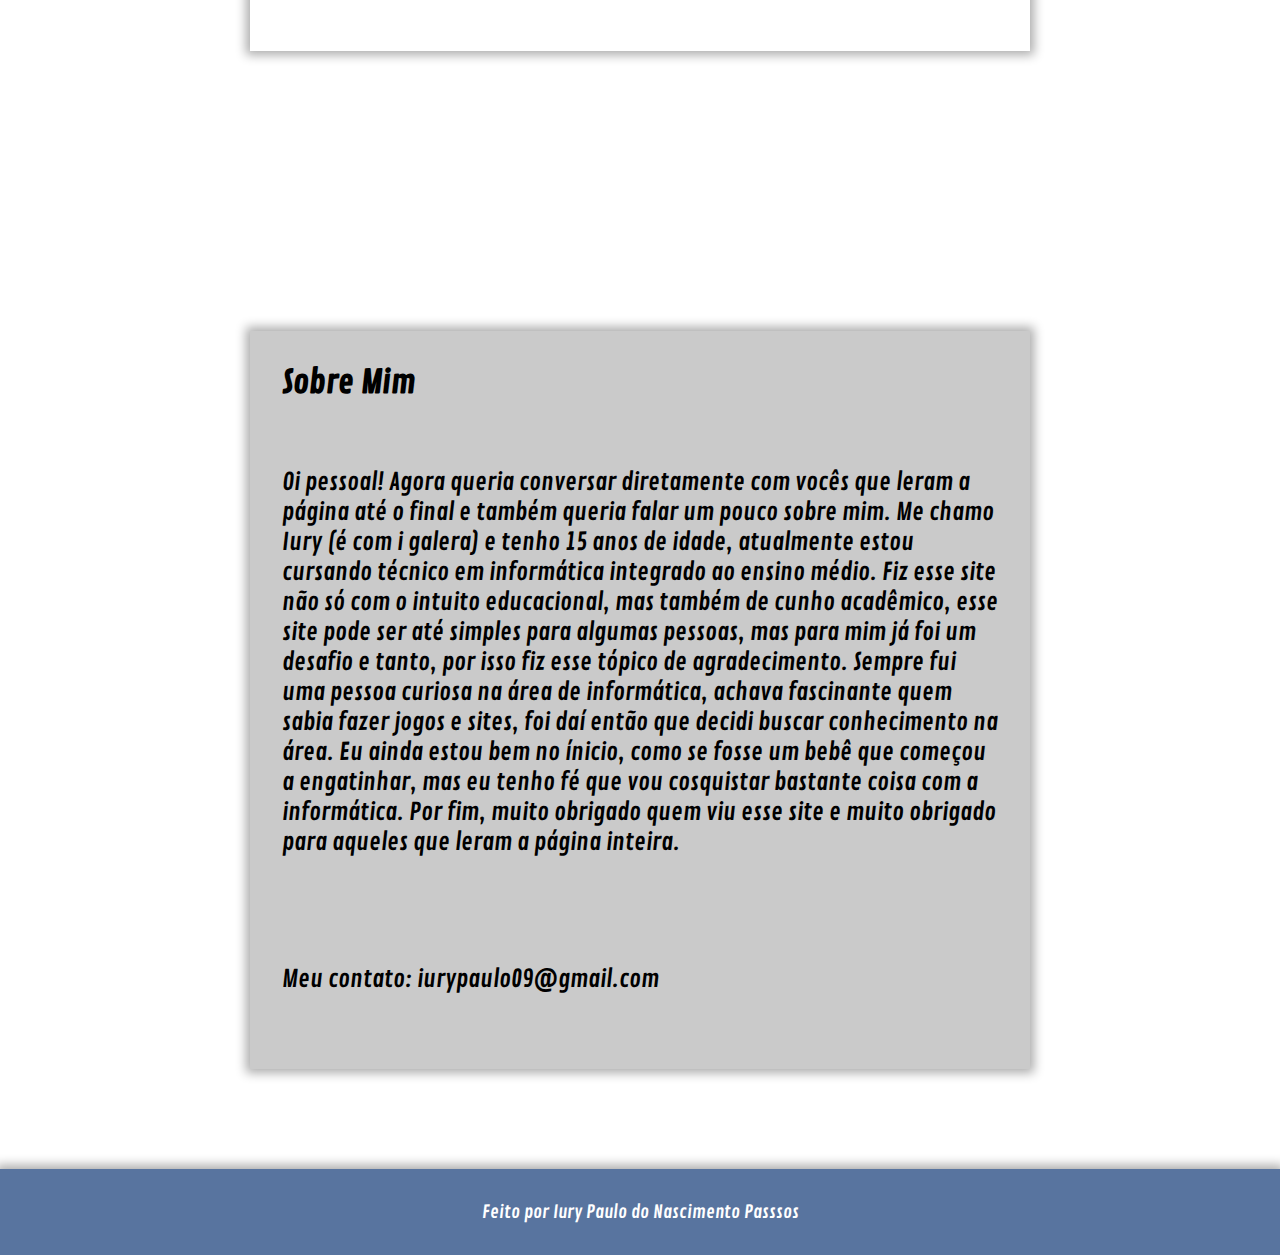
==== commit 83196f0c: "Update index.html" ====
--- a/index.html
+++ b/index.html
@@ -14,6 +14,7 @@
         </figure>
         <nav id="menu-h">
             <ul>
+                <li><a hfef="galeria.html">Galeria</a></li>
                 <li><a href="#resumoDeZeus">Resumo</a></li>
                 <li><a href="#quemFoiZeus">Quem foi Zeus?</a></li>
                 <li><a href="#personalidade">Personalidade</a></li>
@@ -159,4 +160,4 @@
             </p>
         </footer>
 </body>
-</html>+</html>
